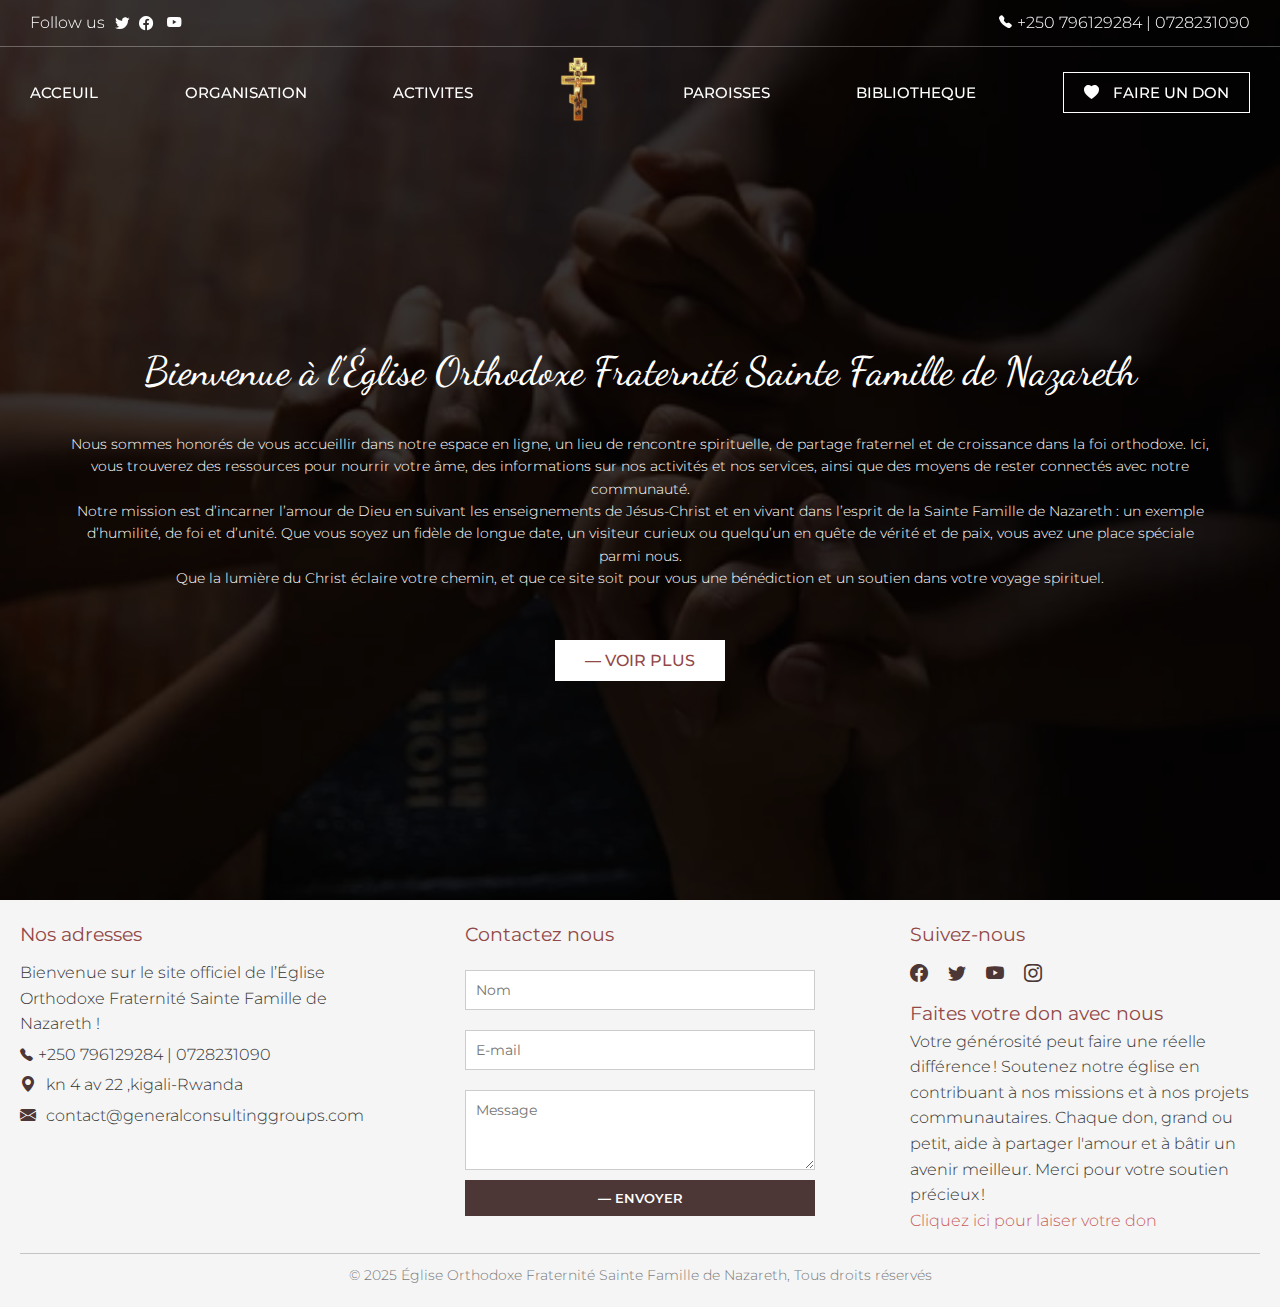
==== index.html @ 3bb22356 "update of 23rd of january" ====
<!DOCTYPE html>
<html lang="en">
<head>
    <meta charset="UTF-8">
    <meta name="viewport" content="width=device-width, initial-scale=1.0">
    <title>Accueil</title>
    <link rel="icon" href="asset/images/orthodox_cross.png"  >
    <link rel="stylesheet" href="asset/css/styles.css">
    <link rel="stylesheet" href="asset/css/footer.css">
    <link rel="stylesheet" href="https://cdnjs.cloudflare.com/ajax/libs/font-awesome/6.0.0/css/all.min.css">
    <link href="https://fonts.googleapis.com/css2?family=Montserrat:ital,wght@0,100..900;1,100..900&family=Playfair+Display:ital,wght@0,400..900;1,400..900&display=swap" rel="stylesheet">
    <link href="https://fonts.googleapis.com/css2?family=Open+Sans:ital,wght@0,300..800;1,300..800&family=Poppins:ital,wght@0,100;0,200;0,300;0,400;0,500;0,600;0,700;0,800;0,900&display=swap" rel="stylesheet">
    <link rel="preconnect" href="https://fonts.googleapis.com">
    <link rel="preconnect" href="https://fonts.gstatic.com" crossorigin>
    <link href="https://fonts.googleapis.com/css2?family=Comfortaa:wght@300..700&family=Dancing+Script:wght@400..700&family=K2D:ital,wght@0,100;0,200;0,300;0,400;0,500;0,600;0,700;0,800;1,100;1,200;1,300;1,400;1,500;1,600;1,700;1,800&display=swap" rel="stylesheet">
    <link rel="preconnect" href="https://fonts.googleapis.com">
    <link rel="preconnect" href="https://fonts.gstatic.com" crossorigin>
    <link href="https://fonts.googleapis.com/css2?family=Comfortaa:wght@300..700&family=K2D:ital,wght@0,100;0,200;0,300;0,400;0,500;0,600;0,700;0,800;1,100;1,200;1,300;1,400;1,500;1,600;1,700;1,800&family=Klee+One:wght@400;600&family=Nunito:ital,wght@0,200..1000;1,200..1000&family=Outfit:wght@100..900&family=Tajawal:wght@200;300;400;500;700;800;900&display=swap" rel="stylesheet">
    <link rel="stylesheet" href="https://unpkg.com/boxicons@2.1.0/css/boxicons.min.css">
    <link href="https://cdn.jsdelivr.net/npm/bootstrap-icons@1.9.0/font/bootstrap-icons.css" rel="stylesheet">
    <link rel="stylesheet" href="https://cdnjs.cloudflare.com/ajax/libs/font-awesome/6.5.2/css/all.min.css" integrity="sha512-SnH5WK+bZxgPHs44uWIX+LLJAJ9/2PkPKZ5QiAj6Ta86w+fsb2TkcmfRyVX3pBnMFcV7oQPJkl9QevSCWr3W6A==" crossorigin="anonymous" referrerpolicy="no-referrer" />
</head>
<body>
    <!-- Barre supérieure -->
<section class="header">
    <header>
        <div class="moving-text">
            <div class="text"><p class="follow_us">Follow us</p> <p><i class="bi bi-twitter"></i><i class="bi bi-facebook"></i> <i class="bi bi-youtube"></i></p></div>
            <div class="text" ><i class="bi bi-telephone-fill" style="font-size: 0.8rem;margin-right:5px"></i> +250 796129284 | 0728231090</div>
        </div>
        <div class="menu-bar">
            <a href="../index.html" class=" menu-logo"><img src="../asset/images/logo.png" alt="Logo de l'église"></a>
            <nav>
                <ul class="nav-links">
                    <li><a href="#">ACCEUIL</a></li>
                    <li>
                        <a href="#">ORGANISATION</a>
                        <ul class="dropdown">
                            <li><a href="templates/patriaches.html">Patriarches </a></li>
                            <li><a href="#">Métropolites</a></li>
                            <li><a href="#">Archevêchés</a></li>
                            <li><a href="#">Les Curés (Prêtres)</a></li>
                            <li><a href="templates/soeurs.html">Soeurs Religieuses</a></li>
                            <li><a href="templates/vicaires.html">Les Vicares Paroissiaux</a></li>
                        </ul>
                    </li>
                    
                    <li><a href="#">ACTIVITES</a></li>
                    <div class="logo"><img src="asset/images/logo.png" alt="Logo de l'église"></div>
                    <li><a href="templates/paroisses.html">PAROISSES</a></li>
                    <li><a href="#">BIBLIOTHEQUE</a></li>
                    <li ><a href="#" class="donate"><i class="bi bi-heart-fill"></i> FAIRE UN DON</a></li>

                </ul>
            </nav>
            <div class="our-menu">
                <i class="bi bi-list menu-icon"></i>
                <i class="bi bi-x exit-icon"></i>
            </div>
        </div>

    </header>
</section>
<section class="home-section">
    <div class="home-text fade-in">
        <h1>Bienvenue  à l’Église Orthodoxe Fraternité Sainte Famille de Nazareth </h1>
        <p class="welcome-message">
            Nous sommes honorés de vous accueillir dans notre espace en ligne, un lieu de rencontre spirituelle, de partage fraternel et de croissance dans la foi orthodoxe. Ici, vous trouverez des ressources pour nourrir votre âme, des informations sur nos activités et nos services, ainsi que des moyens de rester connectés avec notre communauté. <br>

            Notre mission est d’incarner l’amour de Dieu en suivant les enseignements de Jésus-Christ et en vivant dans l’esprit de la Sainte Famille de Nazareth : un exemple d’humilité, de foi et d’unité. Que vous soyez un fidèle de longue date, un visiteur curieux ou quelqu’un en quête de vérité et de paix, vous avez une place spéciale parmi nous. <br>

            Que la lumière du Christ éclaire votre chemin, et que ce site soit pour vous une bénédiction et un soutien dans votre voyage spirituel.
        </p>
        <a href="#">— VOIR PLUS </a>
    </div>

    <div class="home-images">
        <div class="gradient-overlay"></div>
        <img class="home-bg" src="asset/images/photo-christian-people-prays.jpg" alt="Image d'accueil 3">
        <img class="home-bg" src="asset/images/background/b1.jpeg" alt="Image d'accueil 1">
        <img class="home-bg" src="asset/images/background/b2.jpeg" alt="Image d'accueil 2">
        <img class="home-bg" src="asset/images/background/b3.jpeg" alt="Image d'accueil 3">
        <img class="home-bg" src="asset/images/background/b4.jpeg" alt="Image d'accueil 3">
    </div>
    <div class="circle-btn">
        <div class="circle active"></div>
        <div class="circle"></div>
        <div class="circle"></div>
        <div class="circle"></div>
        <div class="circle"></div>
    </div>
</section>
<footer class="footer">
    <div class="footer-container">
        <!-- Left Section -->
        <div class="footer-section">
            <h3 class="footer-title">Nos adresses</h3>
            <p class="footer-text">Bienvenue sur le site officiel de l’Église Orthodoxe Fraternité Sainte Famille de Nazareth !</p>
            <p class="footer-text"><i class="bi bi-telephone-fill" style="font-size: 0.8rem;margin-right:5px"></i>+250 796129284 | 0728231090</p>
            <p class="footer-text"><i class="bi bi-geo-alt-fill"></i>kn 4 av 22 ,kigali-Rwanda</p>
            <p class="footer-text email"><i class="bi bi-envelope-fill"></i>contact@generalconsultinggroups.com</p>
        </div>

        <!-- Contact Us -->
        <div class="footer-section">
            <h3 class="footer-title">Contactez nous</h3>
            <form class="footer-form">
                <input type="text" placeholder="Nom" class="footer-input" />
                <input type="email" placeholder="E-mail" class="footer-input" />
                <textarea placeholder="Message" class="footer-textarea"></textarea>
                <button type="submit" class="footer-button">— Envoyer</button>
            </form>
        </div>
        <!-- Follow Us -->
        <div class="footer-section">
            <h3 class="footer-title">Suivez-nous</h3>
            <div class="footer-social">
                <a href="#" class="social-link"><i class="bi bi-facebook"></i></a>
                <a href="#" class="social-link"><i class="bi bi-twitter"></i></a>
                <a href="#" class="social-link"><i class="bi bi-youtube"></i></a>
                <a href="#" class="social-link"><i class="bi bi-instagram"></i></a>
            </div>
            <div >
                <h3>Faites votre don avec nous</h3>
                <div>
                    <p>
                        Votre générosité peut faire une réelle différence ! Soutenez notre église en contribuant à nos missions et à nos projets communautaires. Chaque don, grand ou petit, aide à partager l'amour et à bâtir un avenir meilleur. Merci pour votre soutien précieux !
                    </p>
                    <a style="color:  #c75d5b;" href="">Cliquez ici pour laiser votre don</a>
                </div>
            </div>
        </div>
    </div>
    <p  class="footer-copy">© 2025 Église Orthodoxe Fraternité Sainte Famille de Nazareth, Tous droits réservés</p>
</footer>
<script>
// Function to toggle the class when scrolling
window.onscroll = function() {
    if (window.scrollY > 0) {
        document.body.classList.add('scrolled'); // Add class when scrolling
    } else {
        document.body.classList.remove('scrolled'); // Remove class when at the top
    }
};


</script>
<script src="asset/javascript/app.js"></script>
</body>
</html>
---- asset/css/styles.css ----
/* General Reset */
* {
    margin: 0;
    padding: 0;
    box-sizing: border-box;
}

body {
    font-family: "Montserrat", sans-serif;
    font-style: normal;
    position: relative;
    font-size: 1rem;
    font-weight: 300;
    color: #333;
    line-height: 1.6;
    background-color: #f5f5f5;
}

/*---------------------------------------/
/#Titles
/---------------------------------------*/

h1{
    font-family: "Dancing Script", serif;
    font-optical-sizing: auto;
    font-style: normal;
}

button, input , textarea{
    font-family: "Montserrat", sans-serif;
}

a{
    text-decoration: none;
}

/*-----------------------------------/
/#Header
/-----------------------------------*/

.header{
    position: fixed;
    z-index: 2000;
    width: 100%;
    top: 0;
    transition: background-color 0.3s ease;
    background-color: transparent; /* Initially transparent */
}

header {
    color: #ffffff;
    justify-content: space-between;
    align-items: center;
    transition: background-color 0.3s ease, color 0.3s ease;
}

nav{
    width:100%;
}

.nav-links {
    list-style: none;
    display: flex;
    justify-content: space-between;
    align-items: center;
    color: white;
}

.nav-links .donate{
    align-items: center;
    border: 1px solid white;
    padding: 10px 20px;
}

.nav-links .donate:hover{
    background-color: white;
    color:  #914847;
}

.nav-links .donate i{
    margin-right: 10px;
}

.nav-links a {
    color: #fff;
    text-decoration: none;
    font-size: 16px;
    font-weight: 500;
    font-size: 15px;
}

.nav-links a:hover {
    transition: 0.4s ease-in-out;
    font-weight: 500;
}

.menu-bar{
    display: flex;
    justify-content: center;
    align-items: center;
    padding: 10px 30px;
}

.logo img ,.menu-logo img{
    height: 65px;
    width: auto;
    mix-blend-mode: multiply;
    object-fit: cover;
}
.menu-logo{
    display: none;
}
.our-menu {
    display: flex;
    flex-direction: row;
}

.our-menu i {
    color:  #fff;
    font-size: 25px;
}

.menu-icon {
    display: none;
}

.exit-icon {
    display: none;
}



/* Moving Text Styling */
.moving-text {
    display: flex;
    align-items: center; 
    width: 100%;
    justify-content: space-between;
    padding: 10px 0px;
    background-color: rgba(255, 255, 255, 0);
    border-bottom: 1px solid rgba(255, 255, 255, 0.3);
    transition: display 0.3s ease-out;
}

.moving-text .text{
    display: flex;
    align-items: center;
    margin: 0px 30px;
    font-size: 16px;
}

.moving-text .text p i{
    margin-left: 10px;
    font-size: 0.9rem;
}

.text:nth-child(2) {
    animation-delay: 5s; 
}

/* Organisation sub menu */
.nav-links li {
    position: relative;
    list-style: none;
}

.nav-links li:hover .dropdown {
    display: block;
    opacity: 1;
    height: auto;
    transform: scaleY(1);
}

.dropdown {
    display: block;
    position: absolute;
    top: 100%;
    left: 0;
    background-color: #f5f5f5;
    box-shadow: 0 2px 2px rgba(0, 0, 0, 0.1);
    padding: 10px 0px;
    z-index: 100;
    min-width: 300px;
    height: 0;
    overflow: hidden;
    opacity: 0;
    transform: scaleY(0);
    transform-origin: top;
    transition: height 1.2s ease, opacity 1.2s ease, transform 1.2s ease;
    visibility: hidden;
}

.nav-links li:hover .dropdown {
    visibility: visible;
}

.dropdown a {
    display: block;
    padding: 10px 30px;
    text-decoration: none;
    color: black;
    opacity: 0;
    transform: translateY(-10px);
    transition: opacity 0.8s ease, transform 0.8s ease;
    transition-delay: 0.2s;
}

.nav-links li:hover .dropdown a {
    opacity: 1;
    transform: translateY(0);
    transition-delay: calc(var(--delay, 0) * 0.1s);
}

.dropdown a:hover {
    background-color: #91484710;
    color: #914847;
}

/* When scrolling, apply background color and text color to header */
.scrolled header {
    background-image:linear-gradient(rgba(255, 255, 255, 0.5), rgba(255, 255, 255, 0.5)), url("../images/header_image.jpg");
    background-repeat: no-repeat;
    background-size: cover;
    color: black; /* Header text turns black */
    margin-top: -15px;
    box-shadow: 1px 0 3px 1px rgba(0, 0, 0, 0.1);
}

/* Hide moving-text when scrolling */
.scrolled .moving-text {
    display: none;
}
.scrolled .nav-links a{
    font-weight: 500;
    color:#4c3636;
}
.scrolled .nav-links .donate{
    border: 1px solid #914847;;
}
.scrolled .nav-links .donate:hover{
    color: white;
    background-color: #914847;
}
.scrolled .menu-bar{
    margin-top: 20px;
}
/* Initially hide moving text */



/*---------------------------------------/
#Home page
/---------------------------------------*/

.home-section {
    display: flex;
    align-items: center;
    justify-content: center;
    flex-direction: column;
    width: 100%;
    height: 100vh;
    position: relative;
}

.home-text {
    z-index: 10;
    width: 90%;
    color: #fff;
    text-align: center;
    
}
.home-text .welcome-message{
   
    text-align: center;
}
.home-text h1 {
    margin-top: 120px;
    margin-bottom: 30px;
    font-size: 2.5rem;
    color: white;
    font-weight: 500;
    
}
.home-text p{
    font-size: 14px;
}
.home-text a {
    display: flex;
    margin: auto;
    margin-top: 15px;
    width: fit-content;
    padding: 8px 30px;
    transition-delay: 0.4s;
    transition: 0.4s ease-in-out;
    background-color: #fff;
    text-decoration: none;
    font-weight: 500;
    color: #914847;
    font-size: 16px;
    margin-top: 50px;
}


.home-text a:hover {
    background-color: #914847;
    transition: 0.4s ease-in-out;
    color: white;
}

/* Container for the images */
.home-images {
    z-index: 1;
    position: absolute;
    top: 0;
    left: 0;
    width: 100%;
    height: 100%;
    overflow: hidden;
}

/* Gradient overlay */
.home-images::before {
    content: " ";
    position: absolute;
    top: 0;
    left: 0;
    width: 100%;
    height: 100%;
    z-index: 2;
    pointer-events: none;
    background: #020202cb;
}

/* Individual images */
.home-images .home-bg {
    width: 100%;
    height: 100vh;
    object-fit:fill;
    position: absolute;
    z-index: 1;
    opacity: 0;
    transform: scale(1); /* Initial scale */
    transition: opacity 2s ease-in-out, transform 10s ease-in-out; /* Smooth fade and zoom effect */
}

/* Active image zoom and visibility */
.home-images .home-bg.active {
    opacity: 1;
    transform: scale(1.2); /* Gradual zoom effect */
}

/* Circle navigation */
.circle-btn {
    display: flex;
    justify-content: center;
    gap: 10px;
    position: absolute;
    bottom: 10%;
    z-index: 200;
    display: none;
}

.circle-btn .circle {
    width: 12px;
    height: 12px;
    cursor: pointer;
    border-radius: 50%;
    border: 1px solid #dde1e7;
    background-color: transparent;
    transition: background-color 0.3s, transform 0.3s;
}

.circle-btn .circle.active {
    background-color: #fff;
    transform: scale(1.3);
    border: 1px solid #fff;
}

/*---------------------------------------/
#Responsive Design
/---------------------------------------*/

@media screen and (max-width: 900px) {
    header .nav-links {
        position: fixed;
        top: 110px;
        left: -100%; 
        width: 100%;
        flex-direction: column;
        align-items: flex-start;
        gap: 15px;
        -webkit-column-gap: 15px;
        padding-top: 20px;
        padding-left: 30px;
        padding-bottom: 30px;
        height: 45vh;
        background-color: #fafafa;
        box-shadow: 0px 1px 10px #c2c2c25d;
        transition: left 0.3s ease-in-out;
    }
    .scrolled header .nav-links{
        top: 100px;
    }
    header .nav-links.active {
        left: 0;
    }
    header .nav-links a {
        color: #141b1fda;
        padding-top: 20px;
    }
    .menu-logo{
        display: block;
    }
    .logo{
        display: none;
    }
    .scrolled .our-menu i{
        color: #4c3636;
    }
    /* Ensure the menu icon is visible */
    .our-menu{
        background-color: #4c3636;
        padding: 4px;
        border-radius: 50%;
    }
    .scrolled .our-menu{
        background-color: white;
        padding: 4px;
        border-radius: 50%;
    }
    .our-menu .menu-icon {
        display: flex; /* Make it visible */
        cursor: pointer;
    }

    .our-menu .exit-icon {
        display: none; /* Initially hidden */
    }
    .nav-links a{
        font-weight: 500;
        color:#4c3636;
    }
    .nav-links .donate{
        border: 1px solid #914847;;
    }
    .nav-links .donate:hover{
        color: white;
        background-color: #914847;
    }
    /* When active, show the exit icon and hide the menu icon */
    .our-menu.active .menu-icon {
        display: none;
    }

    .our-menu.active .exit-icon {
        display: flex;
        cursor: pointer;
    }
}

@media screen and (max-width: 800px){
    .home-images .home-bg{
        object-fit: cover;
    }
}
@media screen and (max-width: 680px){
    .home-section{
        height: 110vh;
    }
    .home-images .home-bg{
        height: 110vh;
    }
    .home-text h1{
        font-size: 2rem;
    }
}

@media screen and (max-width: 570px){
    .home-section{
        height: 120vh;
    }
    .home-images .home-bg{
        height: 120vh;
    }
}

@media screen and (max-width: 536px){
    header .nav-links{
        top:135px;
    }
    .moving-text {
        display: grid;
        justify-content: center;
    }
    .moving-text .text .follow_us{
        margin-left: 60px;
    }

}

@media screen and (max-width: 417px){
    .home-section{
        height: 130vh;
    }
    .home-images .home-bg{
        height: 130vh;
    }

    .home-text a {
        margin-top: 25px;
    }
}
@media screen and (max-width: 365px){
    .home-section{
        height: 140vh;
    }
    .home-images .home-bg{
        height: 140vh;
    }
}
@media screen and (max-width: 340px){
    .home-section{
        height: 145vh;
    }
    .home-images .home-bg{
        height: 145vh;
    }
}
---- asset/css/footer.css ----
/*---------------------------------------/
#FOOTER
/---------------------------------------*/

/* General Footer Styling */
.footer {
    padding: 20px;
    text-align: center;
}
.footer i{
    color: #4c3636;

}
.footer h3{
    font-weight: 400;
    color: #914847;
}
.footer-container {
    margin: 0 auto;
    display: flex;
    flex-wrap: wrap;
    justify-content: space-between;
    gap: 20px;
}

/* Footer Sections */
.footer-section {
    width: 350px;
    text-align: left;
}

.footer-title {
    color: #000;
    margin-bottom: 10px;
}

.footer-text {
    margin: 5px 0;
}

/* Contact Form */
.footer-form {
    display: flex;
    flex-direction: column;
    width: 350px;
}

.footer-input,
.footer-textarea {
    width: 100%;
    padding: 10px;
    margin: 10px 0;
    border: 1px solid #ccc;
    font-size: 14px;
    outline: none;
}

.footer-textarea {
    height: 80px;
}

.footer-button {
    background-color: #4c3636;
    color: white;
    padding: 10px 20px;
    border: none;
    cursor: pointer;
    text-transform: uppercase;
    font-weight: 600;
}

/* Social Links */
.footer-social {
    display: flex;
    justify-content:start;
    margin: 10px 0;
}
.footer-section p i {
    margin-right: 10px;
}
.social-link {
    margin-right: 20px;
    color: black;
    font-size: 18px;
    text-decoration: none;
    transition: transform 0.3s ease, color 0.3s ease;
}

.social-link:hover {
    transform: scale(1.2);
    color: #4c3636;
}

/* Footer Copy */
.footer-copy {
    margin-top: 20px;
    padding-top: 10px;
    font-size: 14px;
    color: #7a7a7a;
    border-top: 1px solid #9b9b9b8a;
}

@media screen and (max-width: 600px){

    .footer-section{
        width: 100%;
    }
    .footer-form {
        width: 100%;
    }
}

@media screen and (max-width: 351px){
    .footer-section .email{
        word-break: break-word;
    }
}
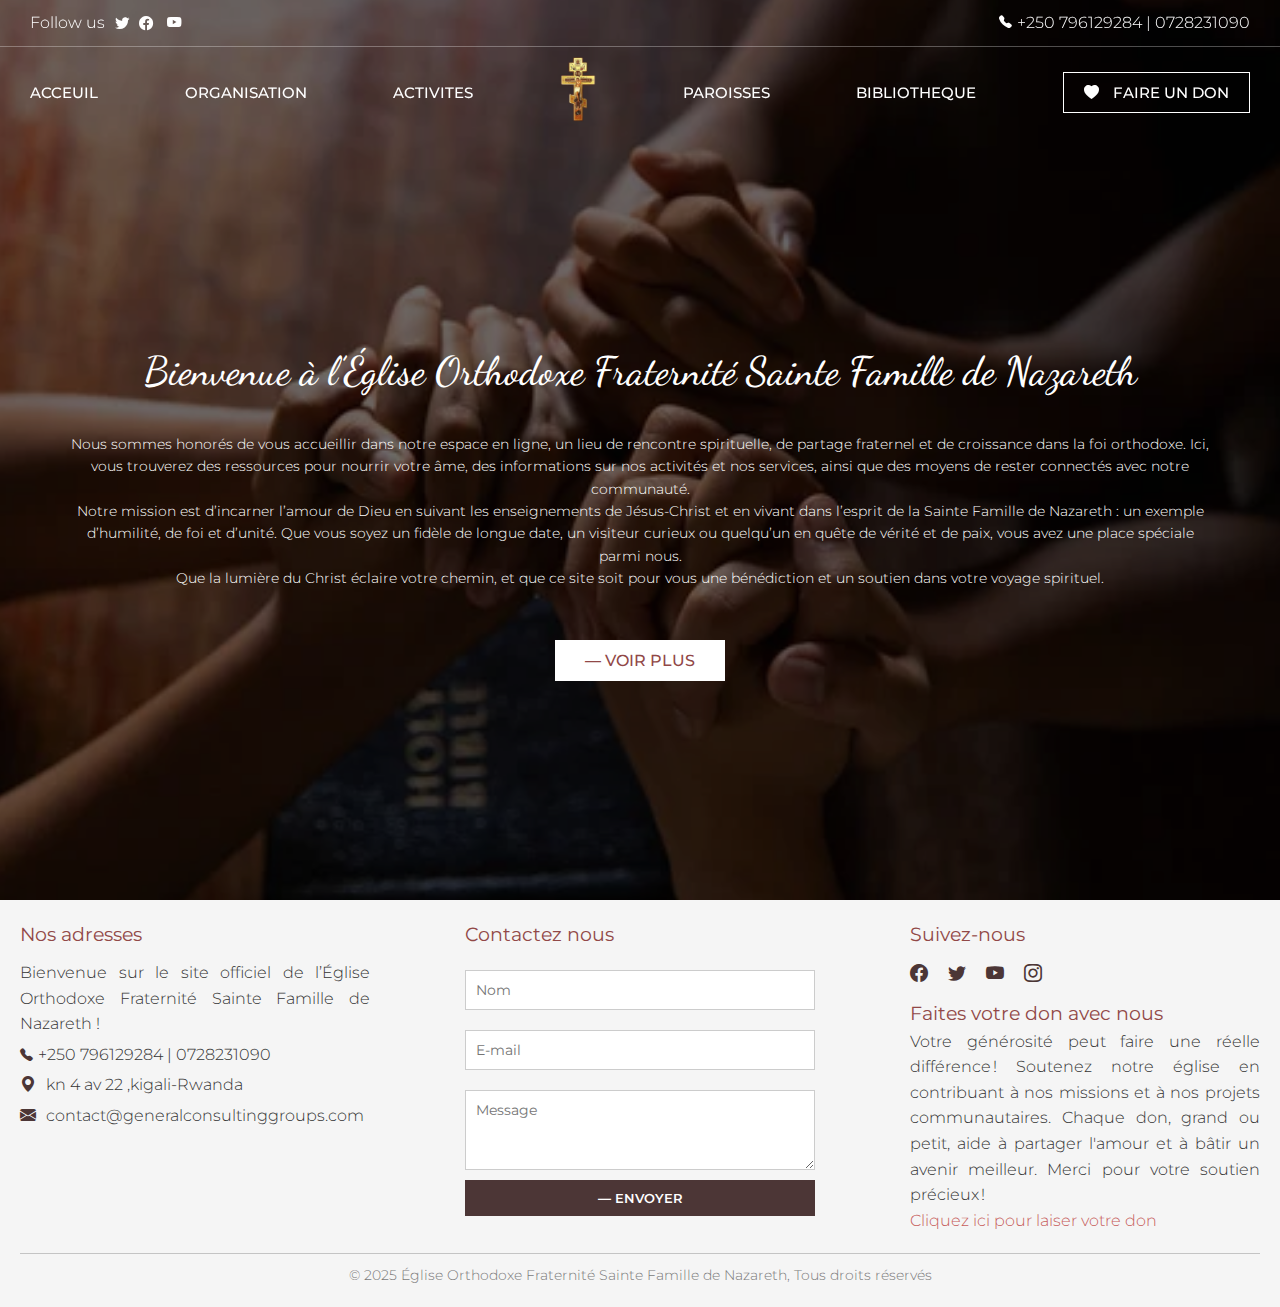
==== commit e4caa769: "update of 23rd of january" ====
--- a/index.html
+++ b/index.html
@@ -36,15 +36,14 @@
                     <li>
                         <a href="#">ORGANISATION</a>
                         <ul class="dropdown">
-                            <li><a href="templates/patriaches.html">Patriarches </a></li>
+                            <li><a href="templates/patriaches.html">Patriarche </a></li>
                             <li><a href="#">Métropolites</a></li>
                             <li><a href="#">Archevêchés</a></li>
-                            <li><a href="#">Les Curés (Prêtres)</a></li>
+                            <li><a href="#">Les Prêtres</a></li>
                             <li><a href="templates/soeurs.html">Soeurs Religieuses</a></li>
                             <li><a href="templates/vicaires.html">Les Vicares Paroissiaux</a></li>
                         </ul>
                     </li>
-                    
                     <li><a href="#">ACTIVITES</a></li>
                     <div class="logo"><img src="asset/images/logo.png" alt="Logo de l'église"></div>
                     <li><a href="templates/paroisses.html">PAROISSES</a></li>
@@ -123,7 +122,7 @@
             <div >
                 <h3>Faites votre don avec nous</h3>
                 <div>
-                    <p>
+                    <p >
                         Votre générosité peut faire une réelle différence ! Soutenez notre église en contribuant à nos missions et à nos projets communautaires. Chaque don, grand ou petit, aide à partager l'amour et à bâtir un avenir meilleur. Merci pour votre soutien précieux !
                     </p>
                     <a style="color:  #c75d5b;" href="">Cliquez ici pour laiser votre don</a>
--- a/asset/css/styles.css
+++ b/asset/css/styles.css
@@ -328,7 +328,7 @@
     height: 100%;
     z-index: 2;
     pointer-events: none;
-    background: #020202cb;
+    background: #02020294;
 }
 
 /* Individual images */
@@ -398,6 +398,7 @@
         box-shadow: 0px 1px 10px #c2c2c25d;
         transition: left 0.3s ease-in-out;
     }
+  
     .scrolled header .nav-links{
         top: 100px;
     }
@@ -420,12 +421,12 @@
     /* Ensure the menu icon is visible */
     .our-menu{
         background-color: #4c3636;
-        padding: 4px;
+        padding: 7px;
         border-radius: 50%;
     }
     .scrolled .our-menu{
         background-color: white;
-        padding: 4px;
+        padding: 7px;
         border-radius: 50%;
     }
     .our-menu .menu-icon {
@@ -526,3 +527,15 @@
         height: 145vh;
     }
 }
+@media screen and (max-width: 324px){
+
+    .moving-text .text .follow_us{
+        margin-left: 0px;
+    }
+    .home-section{
+        height: 155vh;
+    }
+    .home-images .home-bg{
+        height: 155vh;
+    }
+}--- a/asset/css/footer.css
+++ b/asset/css/footer.css
@@ -28,7 +28,9 @@
     width: 350px;
     text-align: left;
 }
-
+.footer-section p{
+    text-align: justify;
+}
 .footer-title {
     color: #000;
     margin-bottom: 10px;
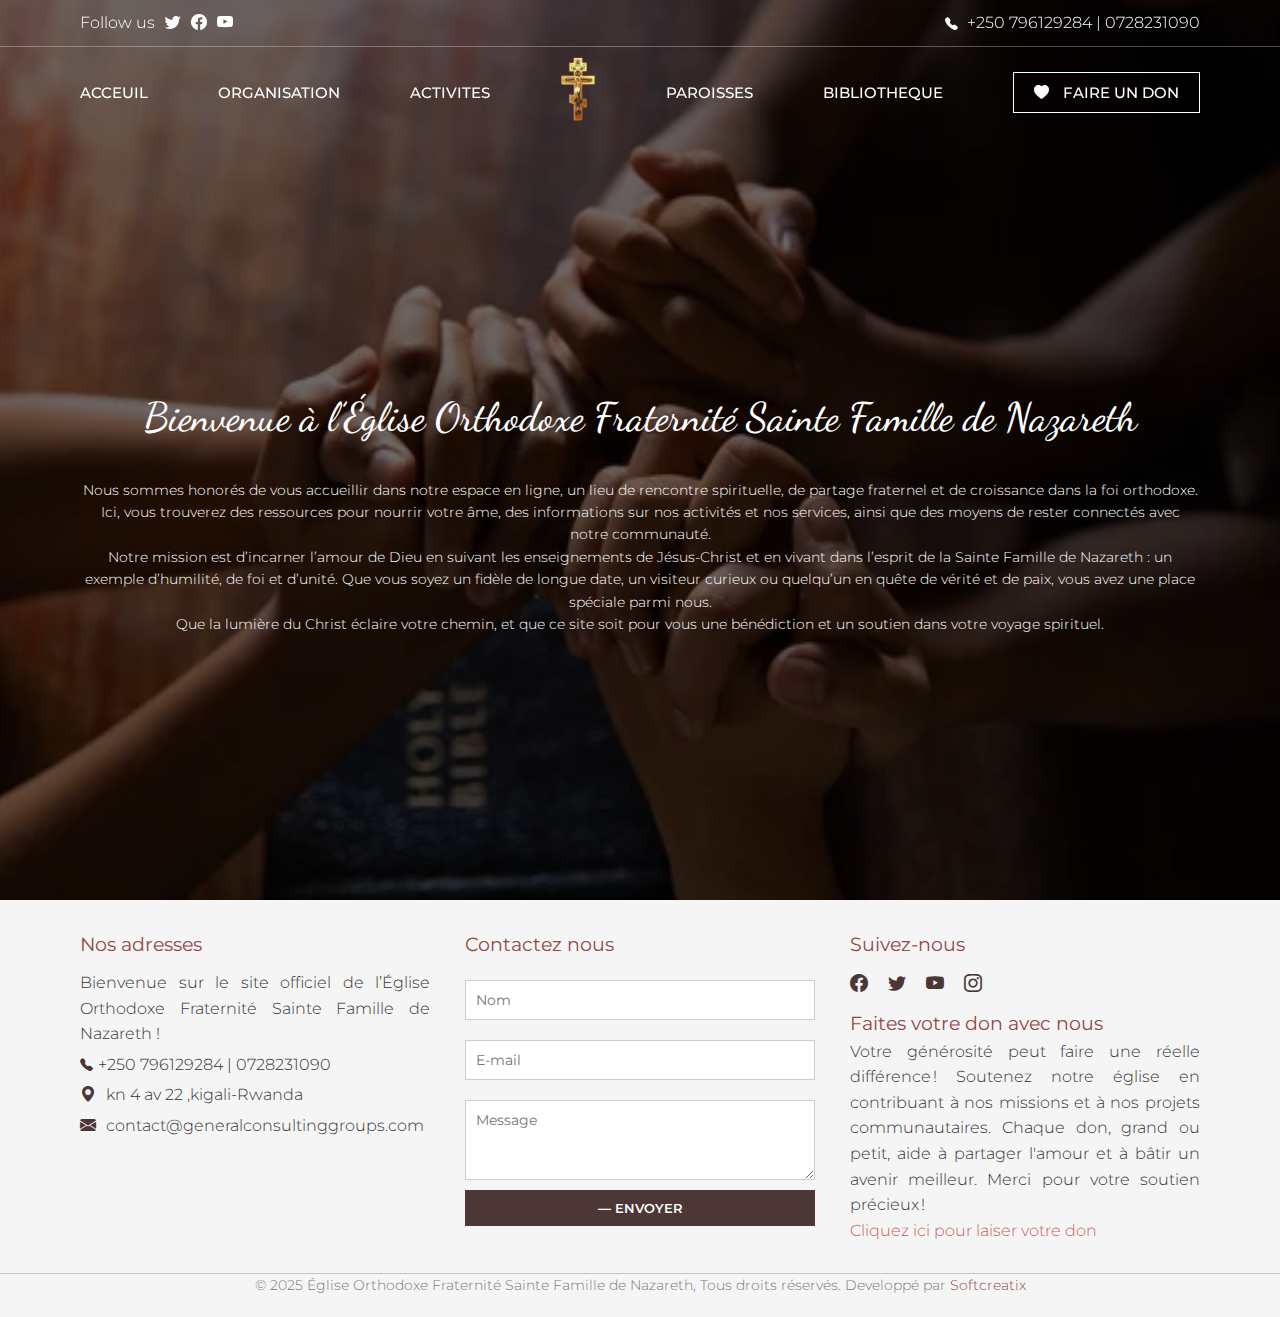
==== commit 54c9b7e7: "update frontnd 24th january" ====
--- a/index.html
+++ b/index.html
@@ -25,7 +25,7 @@
 <section class="header">
     <header>
         <div class="moving-text">
-            <div class="text"><p class="follow_us">Follow us</p> <p><i class="bi bi-twitter"></i><i class="bi bi-facebook"></i> <i class="bi bi-youtube"></i></p></div>
+            <div class="text" style="display: flex; gap: 10px;align-items: center;"><p class="">Follow us</p><i class="bi bi-twitter"></i><i class="bi bi-facebook"></i> <i class="bi bi-youtube"></i></p></div>
             <div class="text" ><i class="bi bi-telephone-fill" style="font-size: 0.8rem;margin-right:5px"></i> +250 796129284 | 0728231090</div>
         </div>
         <div class="menu-bar">
@@ -39,7 +39,7 @@
                             <li><a href="templates/patriaches.html">Patriarche </a></li>
                             <li><a href="#">Métropolites</a></li>
                             <li><a href="#">Archevêchés</a></li>
-                            <li><a href="#">Les Prêtres</a></li>
+                            <li><a href="templates/priests.html">Les Prêtres</a></li>
                             <li><a href="templates/soeurs.html">Soeurs Religieuses</a></li>
                             <li><a href="templates/vicaires.html">Les Vicares Paroissiaux</a></li>
                         </ul>
@@ -70,7 +70,6 @@
 
             Que la lumière du Christ éclaire votre chemin, et que ce site soit pour vous une bénédiction et un soutien dans votre voyage spirituel.
         </p>
-        <a href="#">— VOIR PLUS </a>
     </div>
 
     <div class="home-images">
@@ -130,7 +129,8 @@
             </div>
         </div>
     </div>
-    <p  class="footer-copy">© 2025 Église Orthodoxe Fraternité Sainte Famille de Nazareth, Tous droits réservés</p>
+    <p  class="footer-copy">© 2025 Église Orthodoxe Fraternité Sainte Famille de Nazareth, Tous droits réservés. Developpé par <a style="color: #914847;" href="https://softcreatix.com">Softcreatix</a></p>
+    <p class="developed_by"></p>
 </footer>
 <script>
 // Function to toggle the class when scrolling
--- a/asset/css/styles.css
+++ b/asset/css/styles.css
@@ -98,7 +98,7 @@
     display: flex;
     justify-content: center;
     align-items: center;
-    padding: 10px 30px;
+    padding: 10px 80px;
 }
 
 .logo img ,.menu-logo img{
@@ -133,22 +133,25 @@
 /* Moving Text Styling */
 .moving-text {
     display: flex;
-    align-items: center; 
+    align-items: center;
+    flex-wrap: wrap; 
     width: 100%;
     justify-content: space-between;
-    padding: 10px 0px;
     background-color: rgba(255, 255, 255, 0);
     border-bottom: 1px solid rgba(255, 255, 255, 0.3);
     transition: display 0.3s ease-out;
+    padding: 10px 80px;
+    gap: 30px;
 }
 
 .moving-text .text{
-    display: flex;
-    align-items: center;
-    margin: 0px 30px;
+    
     font-size: 16px;
 }
-
+.moving-text .text .follow_us{
+    display: flex;
+    border:1px solid red;
+}
 .moving-text .text p i{
     margin-left: 10px;
     font-size: 0.9rem;
@@ -222,7 +225,9 @@
     background-repeat: no-repeat;
     background-size: cover;
     color: black; /* Header text turns black */
-    margin-top: -15px;
+    margin-top: -18px;
+    margin-left: 2px;
+    margin-right: 2px;
     box-shadow: 1px 0 3px 1px rgba(0, 0, 0, 0.1);
 }
 
@@ -264,7 +269,7 @@
 
 .home-text {
     z-index: 10;
-    width: 90%;
+    padding: 0px 80px;
     color: #fff;
     text-align: center;
     
@@ -380,7 +385,7 @@
 #Responsive Design
 /---------------------------------------*/
 
-@media screen and (max-width: 900px) {
+@media screen and (max-width: 1000px) {
     header .nav-links {
         position: fixed;
         top: 110px;
@@ -465,53 +470,47 @@
     }
 }
 @media screen and (max-width: 680px){
-    .home-section{
-        height: 110vh;
-    }
-    .home-images .home-bg{
-        height: 110vh;
+    .home-text{
+        padding: 20px 30px;
+    }
+    .home-text .welcome-message{
+        text-align: justify;
     }
     .home-text h1{
         font-size: 2rem;
     }
-}
-
-@media screen and (max-width: 570px){
-    .home-section{
-        height: 120vh;
-    }
-    .home-images .home-bg{
-        height: 120vh;
-    }
-}
+    .moving-text{
+        padding: 10px 30px;
+    }
+    .menu-bar{
+        padding: 10px 30px;
+    }
+}
+
+
 
 @media screen and (max-width: 536px){
     header .nav-links{
         top:135px;
     }
-    .moving-text {
-        display: grid;
+}
+@media screen and (max-width: 520px){
+    header .nav-links{
+        top:135px;
+    }
+    .moving-text{
+        gap: 0px;
         justify-content: center;
     }
-    .moving-text .text .follow_us{
-        margin-left: 60px;
-    }
-
-}
-
-@media screen and (max-width: 417px){
     .home-section{
-        height: 130vh;
+        height: 120vh;
     }
     .home-images .home-bg{
-        height: 130vh;
-    }
-
-    .home-text a {
-        margin-top: 25px;
-    }
-}
-@media screen and (max-width: 365px){
+        height: 120vh;
+    }
+}
+@media screen and (max-width: 390px){
+
     .home-section{
         height: 140vh;
     }
@@ -520,22 +519,11 @@
     }
 }
 @media screen and (max-width: 340px){
+
     .home-section{
-        height: 145vh;
+        height: 150vh;
     }
     .home-images .home-bg{
-        height: 145vh;
-    }
-}
-@media screen and (max-width: 324px){
-
-    .moving-text .text .follow_us{
-        margin-left: 0px;
-    }
-    .home-section{
-        height: 155vh;
-    }
-    .home-images .home-bg{
-        height: 155vh;
+        height: 150vh;
     }
 }--- a/asset/css/footer.css
+++ b/asset/css/footer.css
@@ -4,7 +4,6 @@
 
 /* General Footer Styling */
 .footer {
-    padding: 20px;
     text-align: center;
 }
 .footer i{
@@ -20,7 +19,7 @@
     display: flex;
     flex-wrap: wrap;
     justify-content: space-between;
-    gap: 20px;
+    padding: 30px 80px 10px 80px;
 }
 
 /* Footer Sections */
@@ -100,15 +99,33 @@
     font-size: 14px;
     color: #7a7a7a;
     border-top: 1px solid #9b9b9b8a;
+    padding: 0px 80px 20px 80px;
+
 }
 
-@media screen and (max-width: 600px){
+@media screen and (max-width: 680px){
 
     .footer-section{
         width: 100%;
     }
     .footer-form {
         width: 100%;
+    }
+    .footer-container {
+        margin: 0 auto;
+        display: flex;
+        flex-wrap: wrap;
+        justify-content: space-between;
+        padding: 30px 30px 10px 30px;
+    }
+    .footer-copy {
+        margin-top: 20px;
+        padding-top: 10px;
+        font-size: 14px;
+        color: #7a7a7a;
+        border-top: 1px solid #9b9b9b8a;
+        padding: 0px 30px 20px 30px;
+    
     }
 }
 
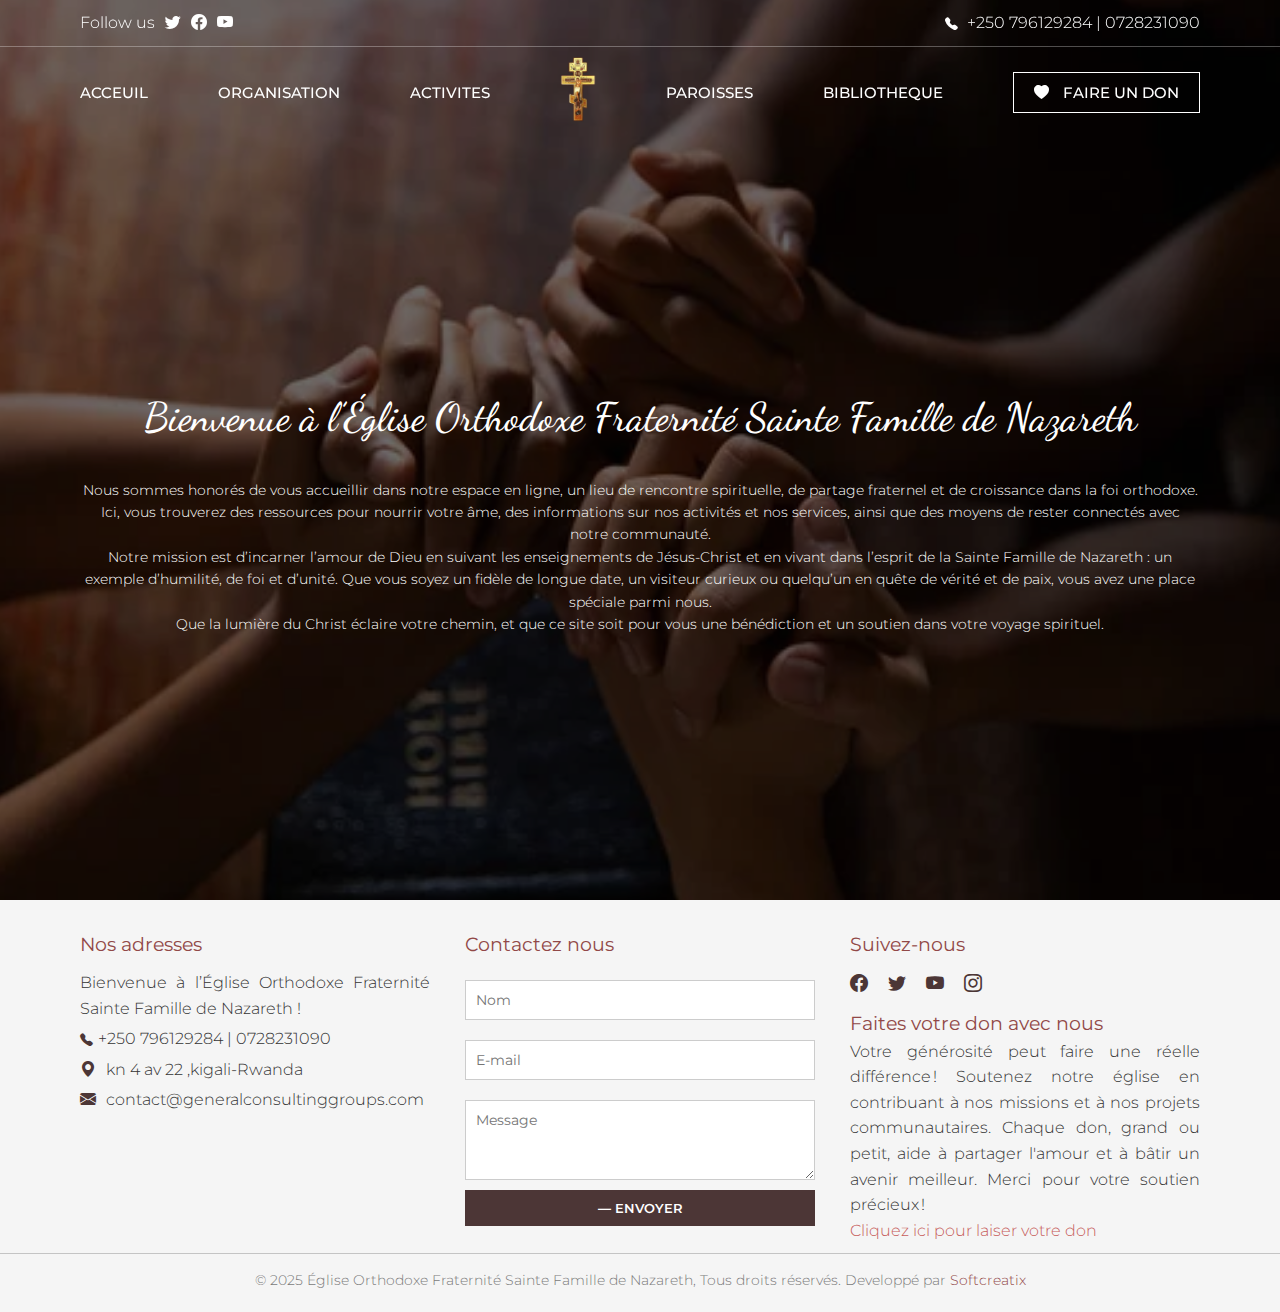
==== commit 883fb55c: "update frontnd 24th january" ====
--- a/index.html
+++ b/index.html
@@ -37,8 +37,8 @@
                         <a href="#">ORGANISATION</a>
                         <ul class="dropdown">
                             <li><a href="templates/patriaches.html">Patriarche </a></li>
-                            <li><a href="#">Métropolites</a></li>
-                            <li><a href="#">Archevêchés</a></li>
+                            <li><a href="templates/metropolites.html">Métropolites</a></li>
+                            <li><a href="templates/archeveches.html">Archevêchés</a></li>
                             <li><a href="templates/priests.html">Les Prêtres</a></li>
                             <li><a href="templates/soeurs.html">Soeurs Religieuses</a></li>
                             <li><a href="templates/vicaires.html">Les Vicares Paroissiaux</a></li>
@@ -93,7 +93,7 @@
         <!-- Left Section -->
         <div class="footer-section">
             <h3 class="footer-title">Nos adresses</h3>
-            <p class="footer-text">Bienvenue sur le site officiel de l’Église Orthodoxe Fraternité Sainte Famille de Nazareth !</p>
+            <p class="footer-text">Bienvenue à l’Église Orthodoxe Fraternité Sainte Famille de Nazareth !</p>
             <p class="footer-text"><i class="bi bi-telephone-fill" style="font-size: 0.8rem;margin-right:5px"></i>+250 796129284 | 0728231090</p>
             <p class="footer-text"><i class="bi bi-geo-alt-fill"></i>kn 4 av 22 ,kigali-Rwanda</p>
             <p class="footer-text email"><i class="bi bi-envelope-fill"></i>contact@generalconsultinggroups.com</p>
--- a/asset/css/footer.css
+++ b/asset/css/footer.css
@@ -94,12 +94,10 @@
 
 /* Footer Copy */
 .footer-copy {
-    margin-top: 20px;
-    padding-top: 10px;
     font-size: 14px;
     color: #7a7a7a;
     border-top: 1px solid #9b9b9b8a;
-    padding: 0px 80px 20px 80px;
+    padding: 15px 80px 20px 80px;
 
 }
 
